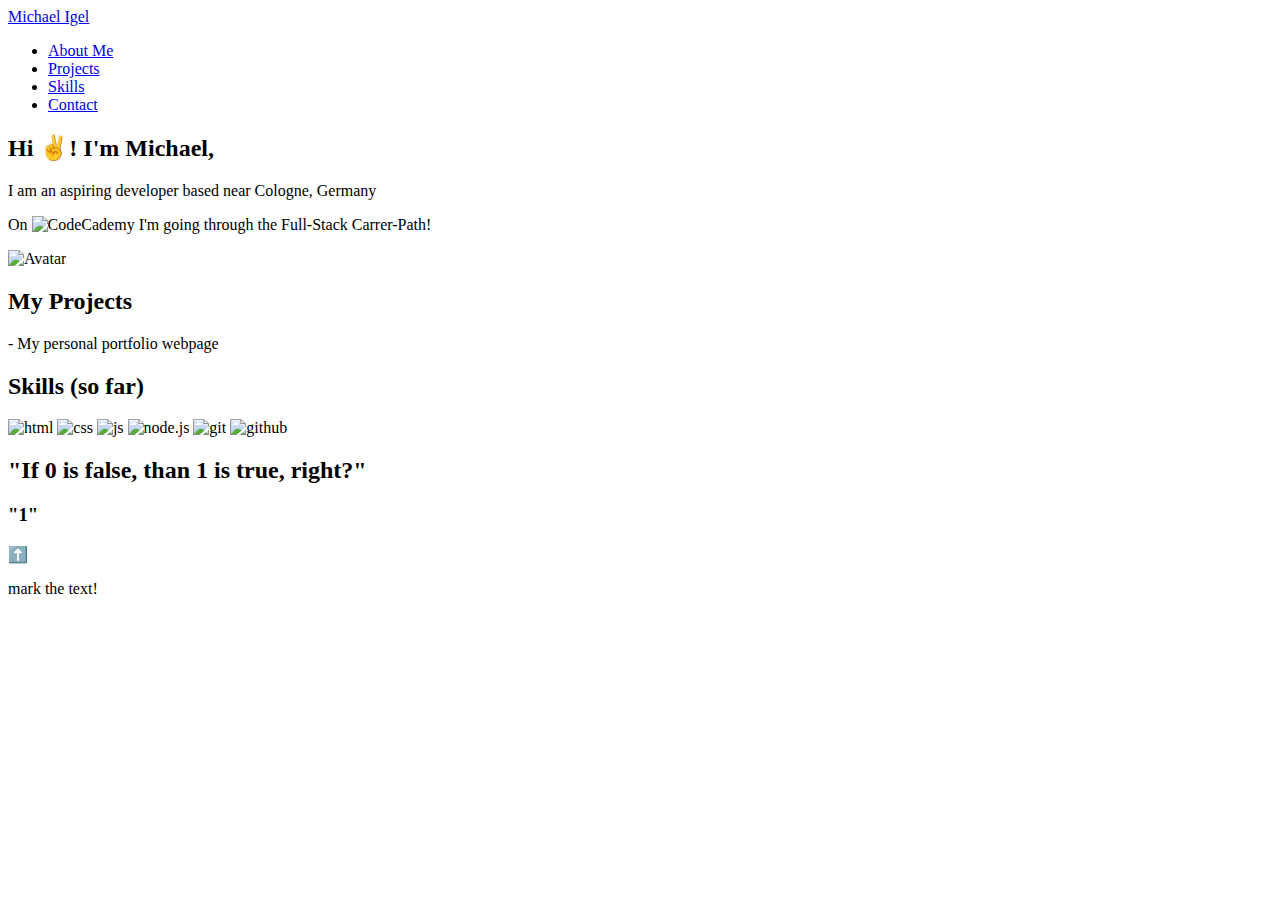
==== index.html @ 89e508bb "updated contact form" ====
<!DOCTYPE html>
<html lang="en">
<head>
    <meta charset="UTF-8">
    <meta http-equiv="X-UA-Compatible" content="IE=edge">
    <meta name="viewport" content="width=device-width, initial-scale=1.0">
    <title>Michael Igel || Portfolio Page</title>
    <link rel="icon" href="/CodeCademy/Portfolio/Resources/Avatar.png">
    <link rel="stylesheet" href="/CodeCademy/Portfolio/styles.css">
    <link rel="Contact" href="/CodeCademy/Portfolio/contact.html">
    <link rel="preconnect" href="https://fonts.googleapis.com">
    <link rel="preconnect" href="https://fonts.gstatic.com" crossorigin>
    <link href="https://fonts.googleapis.com/css2?family=Major+Mono+Display&family=Roboto+Mono:ital@0;1&display=swap" rel="stylesheet"> 
</head>
<body>
    <header>
        <!-- Navbar -->
        <nav class="navbar">
            <div class="container">
                <a id="name" href="/CodeCademy/Portfolio/index.html">Michael Igel</a>
                <div>
                    <ul class="navbar-items">
                        <li>
                           <a href="#about">About Me</a>
                        </li>
                        <li class="nav-item">
                            <a href="#projects">Projects</a>
                        </li>
                        <li class="nav-item">
                            <a href="#skills">Skills</a>
                        </li>
                        <li class="nav-item">
                            <a href="/CodeCademy/Portfolio/contact.html">Contact</a>
                        </li>
                    </ul> 
                </div>
            </div>
        </nav>   
    </header>
    <main>
        <!-- About me Section  -->
        <section class="about" id="about">
            <div class="about-text">
            <h2>Hi ✌️! I'm Michael,</h2>
                <p>I am an aspiring developer based near Cologne, Germany</p>
                <p>On <img class="code" src="/CodeCademy/Portfolio/Resources/Codecademy.svg.png" alt="CodeCademy"> I'm going through the Full-Stack Carrer-Path!</p>
            </div>
            <div class="Pic">
                <img class="avatar" src="/CodeCademy/Portfolio/Resources/Avatar.png" alt="Avatar">
            </div>
        </section>
        <!-- Project Section-->
        <section class="projects" id="projects">
            <div class="box">
                <h2 class="projects-text">My Projects</h2>
                <p class="projects-text">- My personal portfolio webpage</p>
            </div>
        </section>
        <!-- Skill Section-->
        <section class="skill" id="skills">
            <div class="skill-content">
                <h2 class="skillh2">Skills (so far)</h2>
                <img class="pic" src="/CodeCademy/Portfolio/Resources/HTML.svg" alt="html">
                <img class="pic" src="/CodeCademy/Portfolio/Resources/CSS.svg" alt="css">
                <img class="pic" src="/CodeCademy/Portfolio/Resources/JS.svg" alt="js">
                <img class="pic" src="/CodeCademy/Portfolio/Resources/NODE.svg" alt="node.js">
                <img class="pic" src="/CodeCademy/Portfolio/Resources/GIt.svg" alt="git">
                <img class="pic" src="/CodeCademy/Portfolio/Resources/GitHub.svg" alt="github">
            </div>
        </section>
    
        <section class="easteregg">
            <div>
                <h2 class="text">"If 0 is false, than 1 is true, right?"</h2>
                <h3 class="text">"1"</h3>
            </div>
        </section>
    </main>    
    <footer>
        <div id="hint" class="easteregg">
            <p class="hint">⬆️</p>
            <p class="hint">mark the text!</p>
        </div>
    </footer>
</body>
</html>
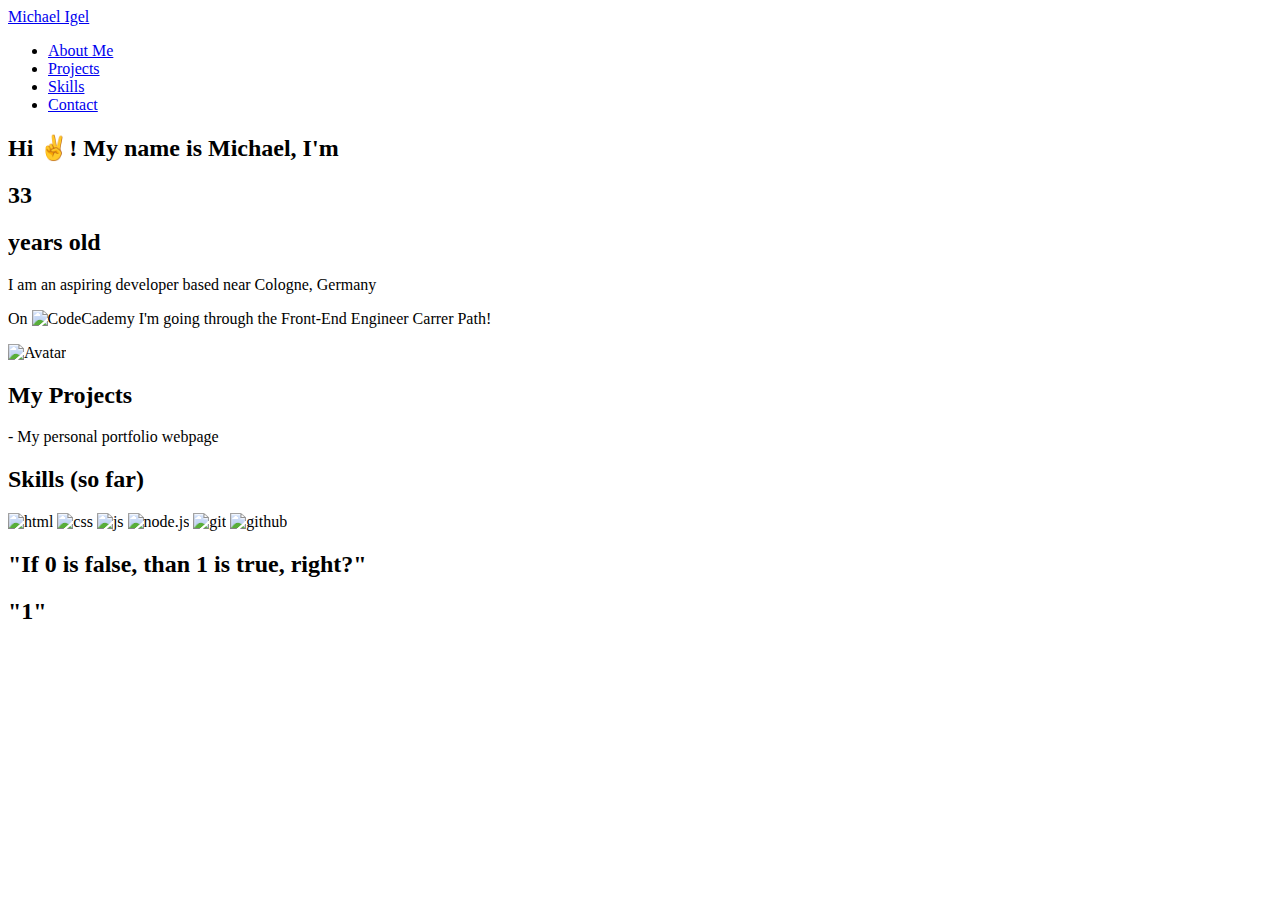
==== commit 4766c93f: "Update portfoliofiles" ====
--- a/index.html
+++ b/index.html
@@ -5,6 +5,7 @@
     <meta http-equiv="X-UA-Compatible" content="IE=edge">
     <meta name="viewport" content="width=device-width, initial-scale=1.0">
     <title>Michael Igel || Portfolio Page</title>
+    <script src="./main.js"></script>
     <link rel="icon" href="/CodeCademy/Portfolio/Resources/Avatar.png">
     <link rel="stylesheet" href="/CodeCademy/Portfolio/styles.css">
     <link rel="Contact" href="/CodeCademy/Portfolio/contact.html">
@@ -41,9 +42,11 @@
         <!-- About me Section  -->
         <section class="about" id="about">
             <div class="about-text">
-            <h2>Hi ✌️! I'm Michael,</h2>
+                <h2 class="one">Hi ✌️! My name is Michael, I'm </h2>
+                <h2 class="one" id="result"></h2> 
+                <h2 class="one"> years old </h2>
                 <p>I am an aspiring developer based near Cologne, Germany</p>
-                <p>On <img class="code" src="/CodeCademy/Portfolio/Resources/Codecademy.svg.png" alt="CodeCademy"> I'm going through the Full-Stack Carrer-Path!</p>
+                <p>On <img class="code" src="/CodeCademy/Portfolio/Resources/Codecademy.svg.png" alt="CodeCademy"> I'm going through the Front-End Engineer Carrer Path!</p>
             </div>
             <div class="Pic">
                 <img class="avatar" src="/CodeCademy/Portfolio/Resources/Avatar.png" alt="Avatar">
@@ -72,15 +75,13 @@
         <section class="easteregg">
             <div>
                 <h2 class="text">"If 0 is false, than 1 is true, right?"</h2>
-                <h3 class="text">"1"</h3>
+                <h2 class="text">"1"</h2>
             </div>
         </section>
     </main>    
-    <footer>
-        <div id="hint" class="easteregg">
-            <p class="hint">⬆️</p>
-            <p class="hint">mark the text!</p>
-        </div>
+ 
     </footer>
 </body>
-</html>+</html>
+
+
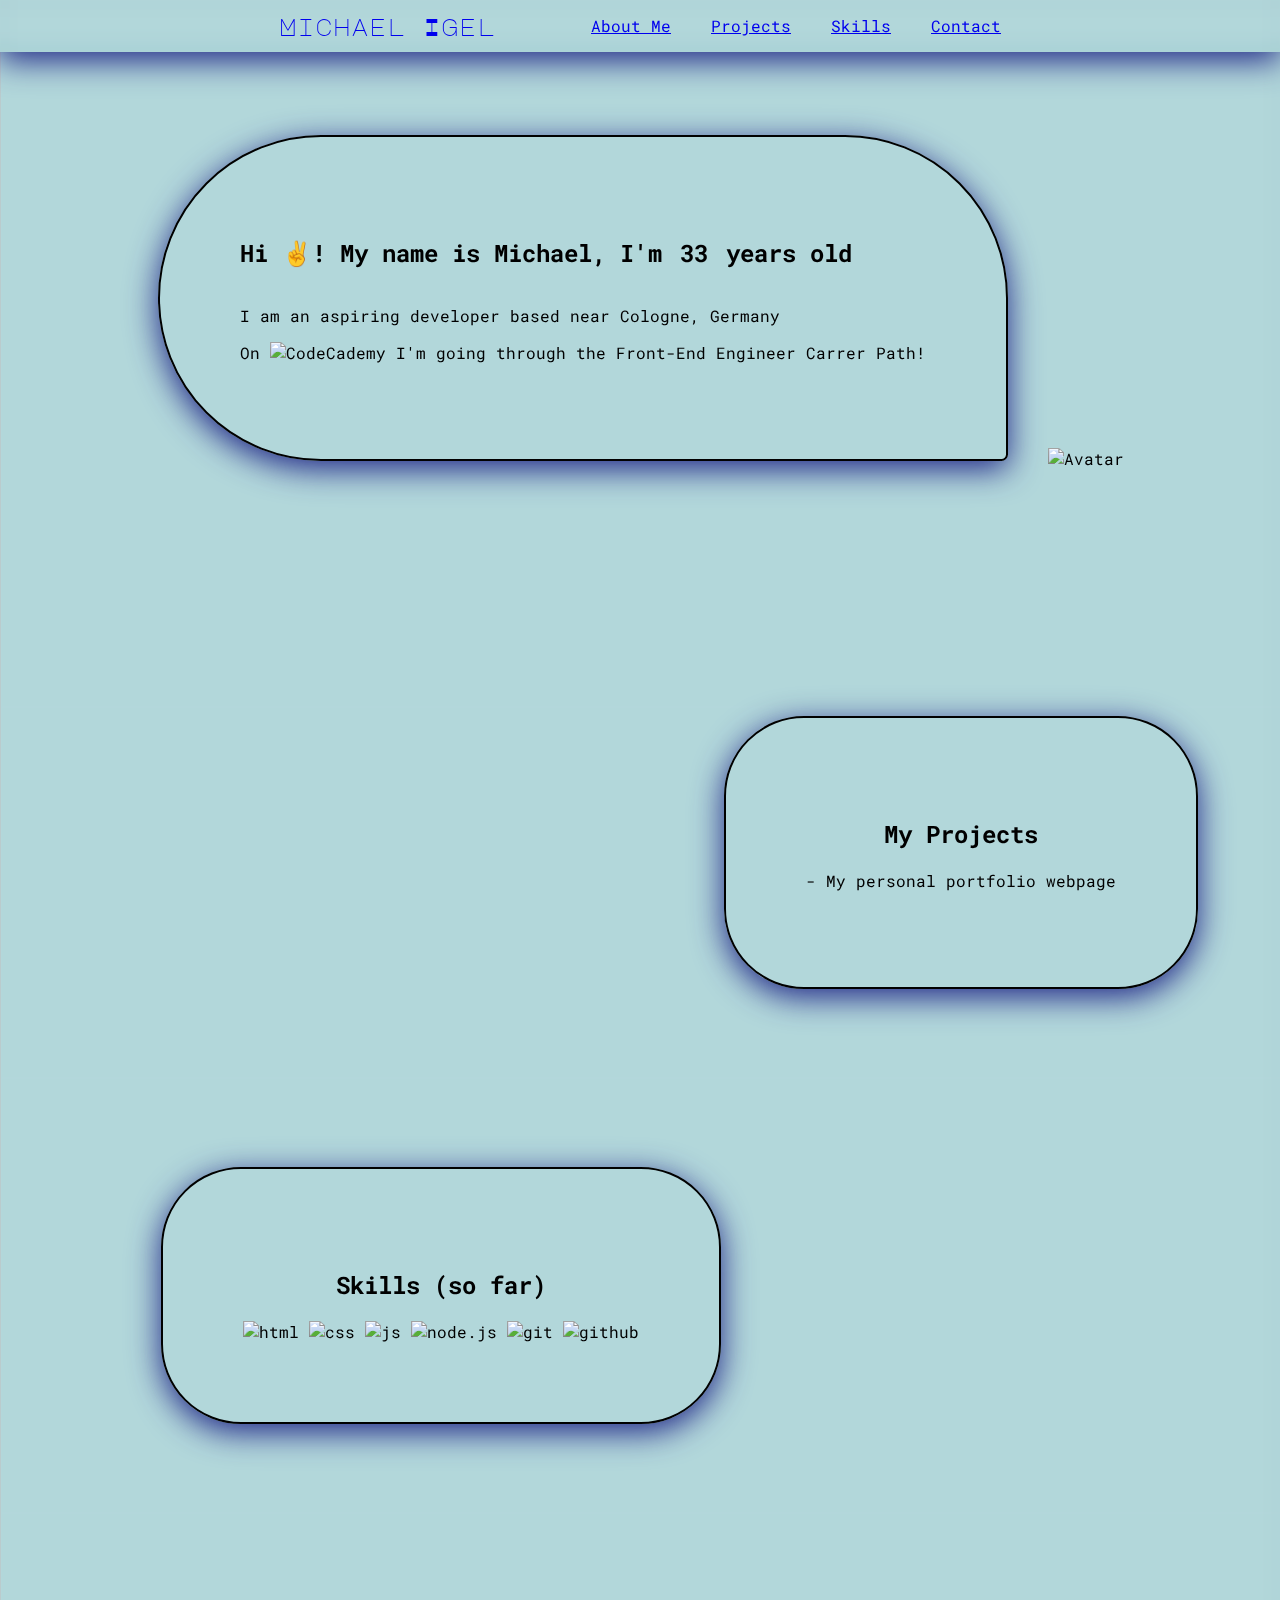
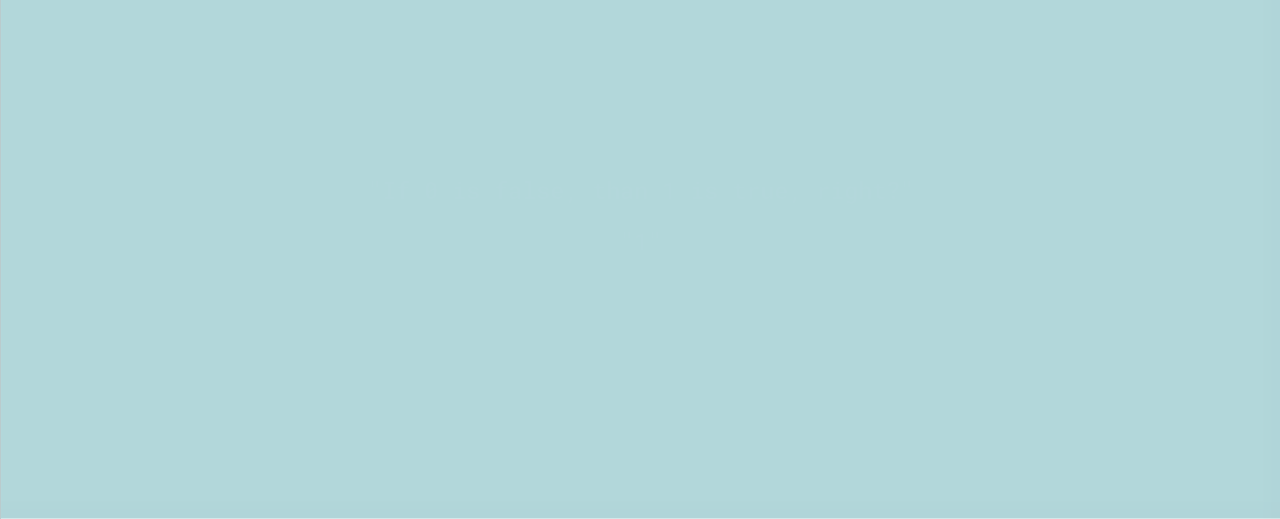
==== commit 26cf9b9d: "Add files via upload" ====
--- a/index.html
+++ b/index.html
@@ -6,9 +6,9 @@
     <meta name="viewport" content="width=device-width, initial-scale=1.0">
     <title>Michael Igel || Portfolio Page</title>
     <script src="./main.js"></script>
-    <link rel="icon" href="/CodeCademy/Portfolio/Resources/Avatar.png">
-    <link rel="stylesheet" href="/CodeCademy/Portfolio/styles.css">
-    <link rel="Contact" href="/CodeCademy/Portfolio/contact.html">
+    <link rel="icon" href="/Resources/Avatar.png">
+    <link rel="stylesheet" href="/styles.css">
+    <link rel="Contact" href="/contact.html">
     <link rel="preconnect" href="https://fonts.googleapis.com">
     <link rel="preconnect" href="https://fonts.gstatic.com" crossorigin>
     <link href="https://fonts.googleapis.com/css2?family=Major+Mono+Display&family=Roboto+Mono:ital@0;1&display=swap" rel="stylesheet"> 
@@ -18,7 +18,7 @@
         <!-- Navbar -->
         <nav class="navbar">
             <div class="container">
-                <a id="name" href="/CodeCademy/Portfolio/index.html">Michael Igel</a>
+                <a id="name" href="/index.html">Michael Igel</a>
                 <div>
                     <ul class="navbar-items">
                         <li>
@@ -31,7 +31,7 @@
                             <a href="#skills">Skills</a>
                         </li>
                         <li class="nav-item">
-                            <a href="/CodeCademy/Portfolio/contact.html">Contact</a>
+                            <a href="/contact.html">Contact</a>
                         </li>
                     </ul> 
                 </div>
@@ -46,10 +46,10 @@
                 <h2 class="one" id="result"></h2> 
                 <h2 class="one"> years old </h2>
                 <p>I am an aspiring developer based near Cologne, Germany</p>
-                <p>On <img class="code" src="/CodeCademy/Portfolio/Resources/Codecademy.svg.png" alt="CodeCademy"> I'm going through the Front-End Engineer Carrer Path!</p>
+                <p>On <img class="code" src="/Resources/Codecademy.svg.png" alt="CodeCademy"> I'm going through the Front-End Engineer Carrer Path!</p>
             </div>
             <div class="Pic">
-                <img class="avatar" src="/CodeCademy/Portfolio/Resources/Avatar.png" alt="Avatar">
+                <img class="avatar" src="/Resources/Avatar.png" alt="Avatar">
             </div>
         </section>
         <!-- Project Section-->
@@ -63,12 +63,12 @@
         <section class="skill" id="skills">
             <div class="skill-content">
                 <h2 class="skillh2">Skills (so far)</h2>
-                <img class="pic" src="/CodeCademy/Portfolio/Resources/HTML.svg" alt="html">
-                <img class="pic" src="/CodeCademy/Portfolio/Resources/CSS.svg" alt="css">
-                <img class="pic" src="/CodeCademy/Portfolio/Resources/JS.svg" alt="js">
-                <img class="pic" src="/CodeCademy/Portfolio/Resources/NODE.svg" alt="node.js">
-                <img class="pic" src="/CodeCademy/Portfolio/Resources/GIt.svg" alt="git">
-                <img class="pic" src="/CodeCademy/Portfolio/Resources/GitHub.svg" alt="github">
+                <img class="pic" src="/Resources/HTML.svg" alt="html">
+                <img class="pic" src="/Resources/CSS.svg" alt="css">
+                <img class="pic" src="/Resources/JS.svg" alt="js">
+                <img class="pic" src="/Resources/NODE.svg" alt="node.js">
+                <img class="pic" src="/Resources/GIt.svg" alt="git">
+                <img class="pic" src="/Resources/GitHub.svg" alt="github">
             </div>
         </section>
     
--- a/styles.css
+++ b/styles.css
@@ -0,0 +1,286 @@
+html {
+    font-size: 16px;
+    scroll-behavior: smooth;
+    font-family: 'Roboto Mono', monospace;
+}
+
+html, ::after, ::before {
+    box-sizing: border-box;
+}
+
+body {
+    
+    padding: 0;
+    margin: 0;
+    border: 1px solid rgba(0, 0, 0, 0.125);
+    background-color: rgba(15, 130, 140, 0.178); 
+}
+
+.navbar {
+    z-index: 1000;
+    position: fixed;
+    background-color: rgba(15, 130, 140, 0.178);
+    box-shadow: 0 8px 32px 0 rgba(31, 38, 135, 5);
+    backdrop-filter: blur(10px);
+    border: 1px solid rgba(255, 255, 255, 0.02);
+    top: 0;
+    right: 0;
+    left: 0;
+    display: flex;
+    align-items: center;
+    padding-top: 0.5rem;
+    padding-bottom: 0.5rem;
+}
+
+.container {
+    display: flex;
+    align-items: center;
+    justify-content: space-between;
+    padding-left: 0.75rem;
+    padding-right: 0.75rem;
+    margin-left: auto;
+    margin-right: auto;
+}
+
+#name {
+    padding-top: 0.3rem;
+    padding-bottom: 0.3rem;
+    margin-right: 1rem;
+    font-size: 1.5rem;
+    text-decoration: none;
+    font-family: 'Major Mono Display', monospace;
+}
+
+.navbar-items {
+    justify-content: center;
+    display: flex;
+    padding-left: 0;
+    margin-bottom: 0;
+    margin-top: 0;
+    list-style: none;
+    margin-left: 5rem;
+}
+
+#result {
+    margin: .5rem;
+}
+
+.one {
+    display: inline-flex;
+}
+
+.projects {
+    margin-left: 10rem;
+}
+
+.nav-item {
+    margin-left: 2.5rem;
+}
+
+.about {
+    margin-top: 3rem;
+    background-color:  rgba(15, 130, 140, 0.178);
+    /*box-shadow: 0 8px 32px 0 rgba(31, 38, 135, 5);*/
+    backdrop-filter: blur(10px);
+    border: 1px solid rgba(255, 255, 255, 0.02);
+    top: 0;
+    width: 100%;
+    display: flex;
+    align-items: center;
+    padding-top: 0.5rem;
+    padding-bottom: 0.5rem;
+    justify-content: center;
+    min-height: 40rem;
+}
+
+.about-text{
+    padding: 5rem;
+    border: 2px solid black;
+    border-radius: 50rem 50rem 2rem 50rem;
+    box-shadow: 0 8px 32px 0 rgba(31, 38, 135, 5);
+    margin-right: 2.5rem;
+    margin-bottom: 10rem;
+}
+
+img.code  {
+    width: 5rem;
+    height: auto;
+}
+
+.avatar {
+    margin-top: 10rem;
+}
+
+.projects {
+    background-color: rgba(15, 130, 140, 0.178);
+    /*box-shadow: 0 8px 32px 0 rgba(31, 38, 135, 5);*/
+    backdrop-filter: blur(10px);
+    border: 1px solid rgba(255, 255, 255, 0.02);
+    top: 0;
+    margin: 0;
+    width: 100%;
+    display: flex;
+    align-items: center;
+    padding-top: 0.5rem;
+    padding-bottom: 0.5rem;
+    justify-content: center;
+    min-height: 10rem;
+}
+
+.box {
+    padding: 5rem;
+    border: 2px solid black;
+    border-radius: 5rem;
+    box-shadow: 0 8px 32px 0 rgba(31, 38, 135, 5);
+    margin-left: 40rem ;
+    margin-bottom: 5rem;
+}
+
+.projects-text  {
+    display: flex;
+    align-items: center;
+    justify-content: center;
+}
+
+.skill {
+    background-color: rgba(15, 130, 140, 0.178);
+    /*box-shadow: 0 8px 32px 0 rgba(31, 38, 135, 5);*/
+    backdrop-filter: blur(10px);
+    border: 1px solid rgba(255, 255, 255, 0.02);
+    top: 0;
+    margin: 0;
+    width: 100%;
+    display: flex;
+    align-items: center;
+    padding-top: 0.5rem;
+    padding-bottom: 0.5rem;
+    justify-content: center;
+}
+
+.skill-content {
+    padding: 5rem;
+    border: 2px solid black;
+    border-radius: 5rem;
+    box-shadow: 0 8px 32px 0 rgba(31, 38, 135, 5);
+    margin-right: 25rem ;
+    margin-top: 5rem;
+    margin-bottom: 5rem;
+}
+
+.skillh2 {
+    display: flex;
+    align-items: center;
+    justify-content: center;
+}
+
+img.pic {
+    width: 5rem;
+    height: auto;
+}
+
+.easteregg {
+    background-color: rgba(15, 130, 140, 0.178);
+    /*box-shadow: 0 8px 32px 0 rgba(31, 38, 135, 5);*/
+    backdrop-filter: blur(10px);
+    border: 1px solid rgba(255, 255, 255, 0.02);
+    top: 0;
+    margin: 0;
+    width: 100%;
+    display: flex;
+    align-items: center;
+    padding-top: 15rem;
+    padding-bottom: 15rem;
+    justify-content: center;
+}
+
+.text  {
+    display: flex;
+    align-items: center;
+    justify-content: center;
+    color: rgba(255, 255, 255, 0.02);
+}
+
+.text:hover {
+    color: black;
+    transition: color 10  0ms linear ;
+}
+
+#hint {
+    padding-bottom: 0;
+    padding-top: 0;
+}
+
+.hint {
+    display: flex;
+    align-items: center;
+    justify-content: center;
+    padding: 0.5rem;
+}
+
+
+/*NEW!*/
+
+.avatar2 {
+    margin-top: 5rem;
+}
+
+form { 
+    max-width:420px;  
+    margin-left: auto;
+    margin-right: auto;
+    margin-bottom: 5rem;
+}
+
+
+
+.feedback-input {
+  font-weight:500;
+  font-size: 18px;
+  border-radius: 5px;
+  line-height: 22px;
+  background-color: transparent;
+  border:2px solid rgba(15, 130, 140, 0.178);
+  transition: all 0.3s;
+  padding: 13px;
+  margin-bottom: 15px;
+  width:100%;
+  box-sizing: border-box;
+  outline:0;
+  box-shadow: 0 8px 32px 0 rgba(31, 38, 135, 5);
+}
+
+.feedback-input:focus { border:2px solid rgba(15, 130, 140, 1); }
+
+textarea {
+  height: 150px;
+  line-height: 150%;
+  resize:vertical;
+}
+
+[type="submit"] {
+  width: 100%;
+  border-radius:5px;
+  border:0;
+  cursor:pointer;
+  font-size:24px;
+  padding-top:10px;
+  padding-bottom:10px;
+  transition: all 0.3s;
+  margin-top:-4px;
+  box-shadow: 0 8px 32px 0 rgba(31, 38, 135, 5);
+  font-weight:700;
+  background-color: rgba(15, 130, 140, 0.178);
+}
+[type="submit"]:hover { background:rgba(15, 130, 140, 0.8); }
+
+@media screen and (max-width: 1200px) {
+    :root {
+        font-size: 10px;
+    }
+}
+
+@media screen and (max-width: 800px) {
+    :root {
+        font-size: 5px;
+    }
+}